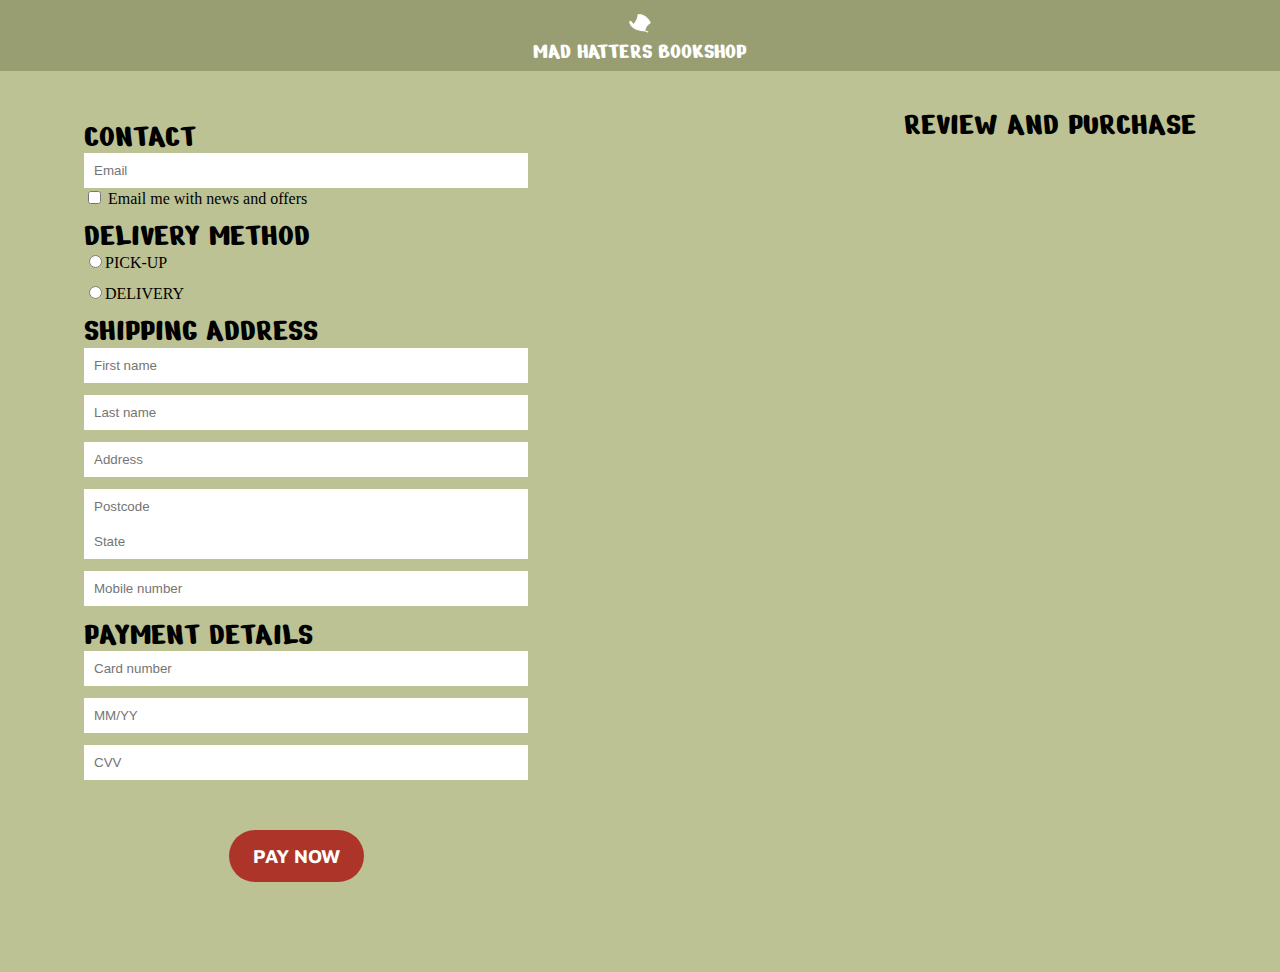
==== checkout.html @ 597fe79b "started checkout page" ====
<!DOCTYPE html>
<html lang="en">
    <head>
        <meta charset="UTF-8">
        <meta http-equiv="X-UA-Compatible" content="IE=edge">
        <meta name="viewport" content="width=device-width, initial-scale=1.0">
        <title>Checkout</title>
        <link rel="icon" href="Images/icons/hat-brown.png" type="image/x-icon">
        <!--css file links-->
        <link rel="stylesheet" type="text/css" href="styles.css">
        <link rel="stylesheet" type="text/css" href="colours.css">
        <link rel="stylesheet" type="text/css" href="typography.css">
        <!--font links-->
        <link rel="preconnect" href="https://fonts.googleapis.com">
        <link rel="preconnect" href="https://fonts.gstatic.com" crossorigin>
        <link href="https://fonts.googleapis.com/css2?family=Nerko+One&display=swap" rel="stylesheet">
        <link href="https://fonts.googleapis.com/css2?family=Maven+Pro:wght@400;500;600;700;800;900&display=swap" rel="stylesheet">
    </head>
<body>
    <header>
        <div class="nav">
            <a href="index.html" class="center">
                <img src="Images/icons/hat-white.png" alt="" class="icon icon--logo">
                <h1 class="title">MAD HATTERS BOOKSHOP</h1>
            </a>
        </div>
    </header>
    <main>
    <div class="checkout">
        <form class="payment-form">
            <h2 class="left-align">CONTACT</h2>
            <div class="form-group">
                <input type="text" placeholder="Email">
                <input type="checkbox">
                <span>Email me with news and offers</span>
              </div>
            <h2 class="left-align">DELIVERY METHOD</h2>
            <div class="form-group">
                <input type="radio"><span>PICK-UP</span>
            </div>
            <div class="form-group">
                <input type="radio"><span>DELIVERY</span>
            </div>
            <h2 class="left-align">SHIPPING ADDRESS</h2>
            <div class="form-group">
                <input type="text" placeholder="First name">
              </div>
              <div class="form-group">
                <input type="text" placeholder="Last name">
              </div>
            <div class="form-group">
                <input type="text" placeholder="Address">
              </div>
              <div class="form-group">
                <input type="text" placeholder="Postcode">
                <input type="text" placeholder="State">
              </div>
            <div class="form-group">
                <input type="text" placeholder="Mobile number">
              </div>
            <h2 class="left-align">PAYMENT DETAILS</h2>
            <div class="form-group">
                <input type="text" placeholder="Card number">
            </div>
            <div class="form-group">
                <input type="text" placeholder="MM/YY">
            </div>
            <div class="form-group">
                <input type="text" placeholder="CVV">
            </div>
            <button class="button">Pay Now</button>
        </form>
        <h2 class="left-align">REVIEW AND PURCHASE</h2>
      </div>
    </main>
    <!-- JS file link -->
    <script src="script.js"></script>
</body>
</html>
---- styles.css ----
/* http://meyerweb.com/eric/tools/css/reset/ 
   v2.0 | 20110126
   License: none (public domain)
*/

html, body, div, span, applet, object, iframe,
h1, h2, h3, h4, h5, h6, p, blockquote, pre,
a, abbr, acronym, address, big, cite, code,
del, dfn, em, img, ins, kbd, q, s, samp,
small, strike, strong, sub, sup, tt, var,
b, u, i, center,
dl, dt, dd, ol, ul, li,
fieldset, form, label, legend,
table, caption, tbody, tfoot, thead, tr, th, td,
article, aside, canvas, details, embed, 
figure, figcaption, footer, header, hgroup, 
menu, nav, output, ruby, section, summary,
time, mark, audio, video {
	margin: 0;
	padding: 0;
	border: 0;
	font-size: 100%;
	font: inherit;
	vertical-align: baseline;
}
/* HTML5 display-role reset for older browsers */
article, aside, details, figcaption, figure, 
footer, header, hgroup, menu, nav, section {
	display: block;
}
body {
	line-height: 1;
}
ol, ul {
	list-style: none;
}
blockquote, q {
	quotes: none;
}
blockquote:before, blockquote:after,
q:before, q:after {
	content: '';
	content: none;
}
table {
	border-collapse: collapse;
	border-spacing: 0;
}



@import url('colours.css');
@import url('typography.css');

/* UTILITY CLASSES */

.center{
    display: flex;
    flex-direction: column;
    align-items: center;
    justify-content: center;
}

.left-align {
    text-align: left;
  }

.nerko-one {
    font-family: Nerko One;
}

.wider-letter-spacing {
    letter-spacing: 0.125rem;
  }

.margin-top {
    margin-top: var(--spacing-lg);
}

/* GENERAL */

.title{
    font-size: var(--text-lg);
    font-family: Nerko One;
    color: var(--white);
    padding: 0;
    margin: var(--spacing-xxxs) var(--spacing-xxs) var(--spacing-xxs) var(--spacing-xxs);
}

.button{
    font-size: var(--text-md);
    font-family: Maven Pro;
    font-weight: bold;
    text-decoration: none;
    padding: var(--spacing-sm) var(--spacing-md);
    border: none;
    border-radius: 50px;
    margin: var(--spacing-lg);
    background-color: var(--red);
    color: var(--white);
    max-width: fit-content;
    align-self: center;
    cursor: pointer;
    text-transform: uppercase;
}

.button--hero-banner{
    margin-bottom: 5rem;
}

.button--small{
    font-size: var(--text-sm);
    margin: var(--spacing-sm);
}

.button:hover{
    background-color: var(--white);
    color: var(--green);
}

.icon{
    width: 1.5em;
    height: auto;
    cursor: pointer;
}

.icon:not(.icon--logo):hover {
    transform: scale(1.2);
  }

.icon--heart{
    width: 1.5em;
    height: auto;
    transform: scale(1.1);
  }

.icon--logo{
    margin-top: 0.75rem;
}

h1{
    font-size: var(--text-xxxl);
    font-family: Nerko One;
    text-align: center;
}

h2{
    font-size: var(--text-xxl);
    font-family: Nerko One;
    text-align: center;
}

h3{
    font-size: var(--text-xl);
    font-family: Maven Pro;
    text-align: center;
}

h4{
    font-size: var(--text-lg);
    font-family: Maven Pro;
    text-align: center;
}

h5{
    font-size: var(--text-md);
    font-family: Maven Pro;
    text-align: center;
}

h6{
    font-size: var(--text-sm);
    font-family: Maven Pro;
    text-align: center;
}

p{
    font-size: var(--text-xs);
    font-family: Maven Pro; 
    text-align: center;
}

a{
    text-decoration: none;
    color: var(--color-link);
}

a:visited {
    color: var(--color-visited-link);
  }

/* HOMEPAGE */

/* header */
.nav{
    background-color: var(--green);
    position: fixed;
    width: 100%;
    top: 0%;
    left: 0%;
    z-index: 9999;
}

ul{
    display: flex;
    justify-content: space-between;
    list-style-type: none;
    padding: 0 var(--spacing-md);
}

li{
    display: flex;
    align-items: center;
}

.searchbar{
    background-color: var(--light-grey);
    position: fixed;
    background-image: url("Images/icons/Search.svg");
    background-repeat: no-repeat;
    border: none;
    width: 100%;
    opacity: 0.5;
    height: 1.5rem;
}

/* main */
body{
    width: 100%;
    padding-top: 1.5rem;
    overscroll-behavior: none;
}

.hero-banner{
    background-image: url("Images/hero-banner.jpg"); 
    background-attachment: scroll;
    background-size: cover;
    background-position: center 50%; 
    display: flex;
    justify-content: flex-end;
    flex-direction: column;
    height: 100vh;
    align-items: center;  
}

.hero-banner--image2 {
    background-image: url("Images/hero-banner-2.jpg"); 
    background-color: var(--brown);
    opacity: 0.8;
    color: var(--white);
    justify-content: center;
    height: 75vh;
    text-shadow: 0.25rem 0.25rem 0.5rem rgba(0, 0, 0, 0.2);

}

.hero-banner--image3 {
    background-image: url("Images/hero-banner-3.jpg"); 
    background-color: var(--brown);
    opacity: 0.8;
    color: var(--white);
    justify-content: center;
    height: 35rem;
    text-shadow: 0.25rem 0.25rem 0.5rem rgba(0, 0, 0, 0.5);
}

.hero-banner--image3 h4{
    font-weight: bold;
}

.hero-banner--image3 .icon{
    width: 3em;
    height: auto;
    padding: var(--spacing-md)
}

.bestsellers{
    color: var(--brown);
    background-color: var(--green-light);
    display: flex;
    flex-direction: column;
    justify-content: center;
    padding: var(--spacing-xl) 0 var(--spacing-md) 0;
}

.books-block{
    display: flex;
    flex-wrap: wrap;
    justify-content: space-between;
    margin: var(--spacing-lg) var(--spacing-xl) var(--spacing-xxxs) var(--spacing-xl);
    color: var(--brown);
}

.books-block--white{
    color: var(--white);
}

.scroll-arrow {
    color: var(--brown);
    background: none;
    border: none;
    font-size: var(--text-xl);
    font-family: Nerko One;
    cursor: pointer;
    margin: var(--spacing-sm) var(--spacing-sm);
  }

.scroll-arrow--white {
    color: var(--white);
}

.product-card{
    display: flex; 
    flex-direction: column;
    justify-content: space-between;
    align-items: center;
    margin: var(--spacing-md);
}

.product-card__image{
    width: 12.5rem;
    box-shadow: 0.4rem 0.4rem 0.25rem rgba(0, 0, 0, 0.1);
    cursor: pointer;
}

.product-card__image--large{
    width: 16rem;
    height: 24rem;
}

.product-card__image:hover {
    transform: scale(1.1);
  }

.product-card__content{
    text-align: center; 
    margin: var(--spacing-lg) var(--spacing-sm);
    cursor: pointer;
}

.product-card h5:first-child{
font-weight: bold;
}

.new-releases{
    color: var(--white);
    background-color: var(--green-dark);
    display: flex;
    flex-direction: column;
    justify-content: center;
    padding: var(--spacing-xl) 0 var(--spacing-md) 0;
}

.sign-up{
    color: var(--white);
    background-color: grey;
    display: flex;
    flex-direction: column;
    justify-content: center;
}

/* footer */
.footer{
    color: var(--white);
    background-color: var(--green);
    display: flex;
    justify-content: center;
    padding: var(--spacing-lg);
}

/* SHOPPING PAGE */

.shopping{
    display: flex;
    flex-direction: column;
    background-color: var(--green-light);
    padding: var(--spacing-xxl) var(--spacing-xxl) var(--spacing-xl) var(--spacing-xxl);
}

.shopping__top{
    display: flex;
    justify-content: space-between;
    color: var(--brown);
    margin: var(--spacing-lg) 0;
}

.shopping__top .icon{
    width: 2em;
    height: auto;
}

.shopping__books-block{
    display: flex;
    justify-content: space-between;
    flex-wrap: wrap;
    color: var(--brown);
}

.shopping__product-card{
    display: flex;
    flex-direction: column;
    justify-content: center;
    align-items: space-between;
    margin: var(--spacing-md) var(--spacing-xl) var(--spacing-lg) 0;
}

.shopping__product-card__image{
    width: 10em;
    height: 15em;
    box-shadow: 0.4rem 0.4rem 0.25rem rgba(0, 0, 0, 0.1);
}

.shopping__product-card__content{
    display: flex;
    flex-direction: column;
    text-align: center;
    margin: var(--spacing-sm) 0 var(--spacing-xxxs) 0;
}

.shopping__product-card h6:first-child{
    font-weight: bold;
}

.shopping__product-card h6:last-child{
    font-weight: bold;
}

.shopping__product-card__buttons{
    display: flex;
    justify-content: center;
    align-items: center;
}

.shopping__bottom{
    display: flex;
    justify-content: center;
    align-items: center;
    margin-top: var(--spacing-xl);
}

.shopping__bottom .icon{
    height: 2em;
    width: auto;
}

/* PRODUCT PAGE */

.product{
    display: flex;
    flex-direction: column;
    background-color: var(--green-light);
    padding: var(--spacing-xxl);
    text-align: left;
    color: var(--brown);
}

.product-block{
    display: flex;
    flex-direction: row;
    margin: var(--spacing-lg);
}

.product__product-card__image{
    width: 30rem;
    box-shadow: 0.5rem 0.5rem 0.25rem rgba(0, 0, 0, 0.1);
}

.product__product-card__content{
    display: flex;
    flex-direction: column;
    margin-left: var(--spacing-xl);
    align-items: space-between;
}

.product__product-card__content > * + *{
    margin-top: var(--spacing-xxs);
}

.product__product-card__content :nth-child(3) {
    margin-top: var(--spacing-sm);
    margin-bottom: var(--spacing-md);
  }

.product__product-card__content > :nth-last-child(-n+3) { /* quantity and add to cart buttons */ 
    margin-left: auto;
}

.book-description h6 {
    font-size: 1rem;
    line-height: 130%;
}

.book-description > * + *{
    margin-top: var(--spacing-sm);
}

.book-info > * + *{
    margin-top: var(--spacing-xxs);
}

  .label {
    font-weight: bold;
  }

  .product-count {
    display: flex;
    align-items: center;
    margin-top: var(--spacing-xl);
    margin-bottom: var(--spacing-md);
  }

  
  .quantity-input {
    width: auto;
    text-align: center;
    font-family: Maven Pro;
    background-color: var(--green-light);
    color: var(--white);
    border: 1px solid var(--white);
    padding: 0.4rem;
    font-size: 1rem;
    cursor: pointer;
    margin: var(--spacing-xl) var(--spacing-md);
  }
  

  /* CHECKOUT */
  .checkout {
    display: flex;
    flex-direction: row;
    justify-content: space-between;
    background-color: var(--green-light);
    padding: var(--spacing-xxl) var(--spacing-xxl) var(--spacing-xl) var(--spacing-xxl);
  }

  .user-info{
    display: flex;
    flex-direction: column;
  }
  
  .payment-form {
    margin-top: var(--spacing-sm);
    display: flex;
    flex-direction: column;
  }
  
  .form-group {
    margin-bottom: var(--spacing-sm);
  }
  
  label {
    display: block;
    font-weight: bold;
  }
  
  input[type="text"] {
    width: 100%;
    padding: 10px;
    border: none;
  }
---- colours.css ----
:root {
      /* Color palette */
    --green: #999E72;
    --red: #AD3428;

    --green-light: #BCC293;
    --green-dark: #859033;
    --green-olive: #807B55; /* for side shopping cart */
    
    --brown: #6B4E20;

    --white: #ffffff;
    --light-grey: #DEE0C9; /* for search bar */

    /* Links */
    --color-link: #6B4E20;
    --color-visited-link: #ffffff; 

    /* Buttons */
    --color-hover: #ffffff;
    --color-active: #ffffff;
    --color-hover-text: #999E72;


}
---- typography.css ----
:root {

  /* Base size and scale ratio */
  --base-size: 1rem;
  --scale-ratio: 1.2;

  /* Text sizes */
  --text-xs: calc(var(--base-size) / (var(--scale-ratio) * var(--scale-ratio)));
  --text-sm: calc(var(--base-size) / (var(--scale-ratio)));
  --text-md: calc(var(--base-size) * var(--scale-ratio));
  --text-lg: calc(var(--base-size) * (var(--scale-ratio) * var(--scale-ratio)));
  --text-xl: calc(var(--base-size) * (var(--scale-ratio) * var(--scale-ratio) * var(--scale-ratio)));
  --text-xxl: calc(var(--base-size) * (var(--scale-ratio) * var(--scale-ratio) * var(--scale-ratio) * var(--scale-ratio)));
  --text-xxxl: calc(var(--base-size) * (var(--scale-ratio) * var(--scale-ratio) * var(--scale-ratio) * var(--scale-ratio) * var(--scale-ratio)));
  
  /* Spacing */
  --spacing-xxxs: 0.25em;
  --spacing-xxs: 0.375em;
  --spacing-xs: 0.5em;
  --spacing-sm: 0.75em;
  --spacing-md: 1.25em;
  --spacing-lg: 2em;
  --spacing-xl: 3.25em;
  --spacing-xxl: 5.25em;
  --spacing-xxxl: 8.5em;
}
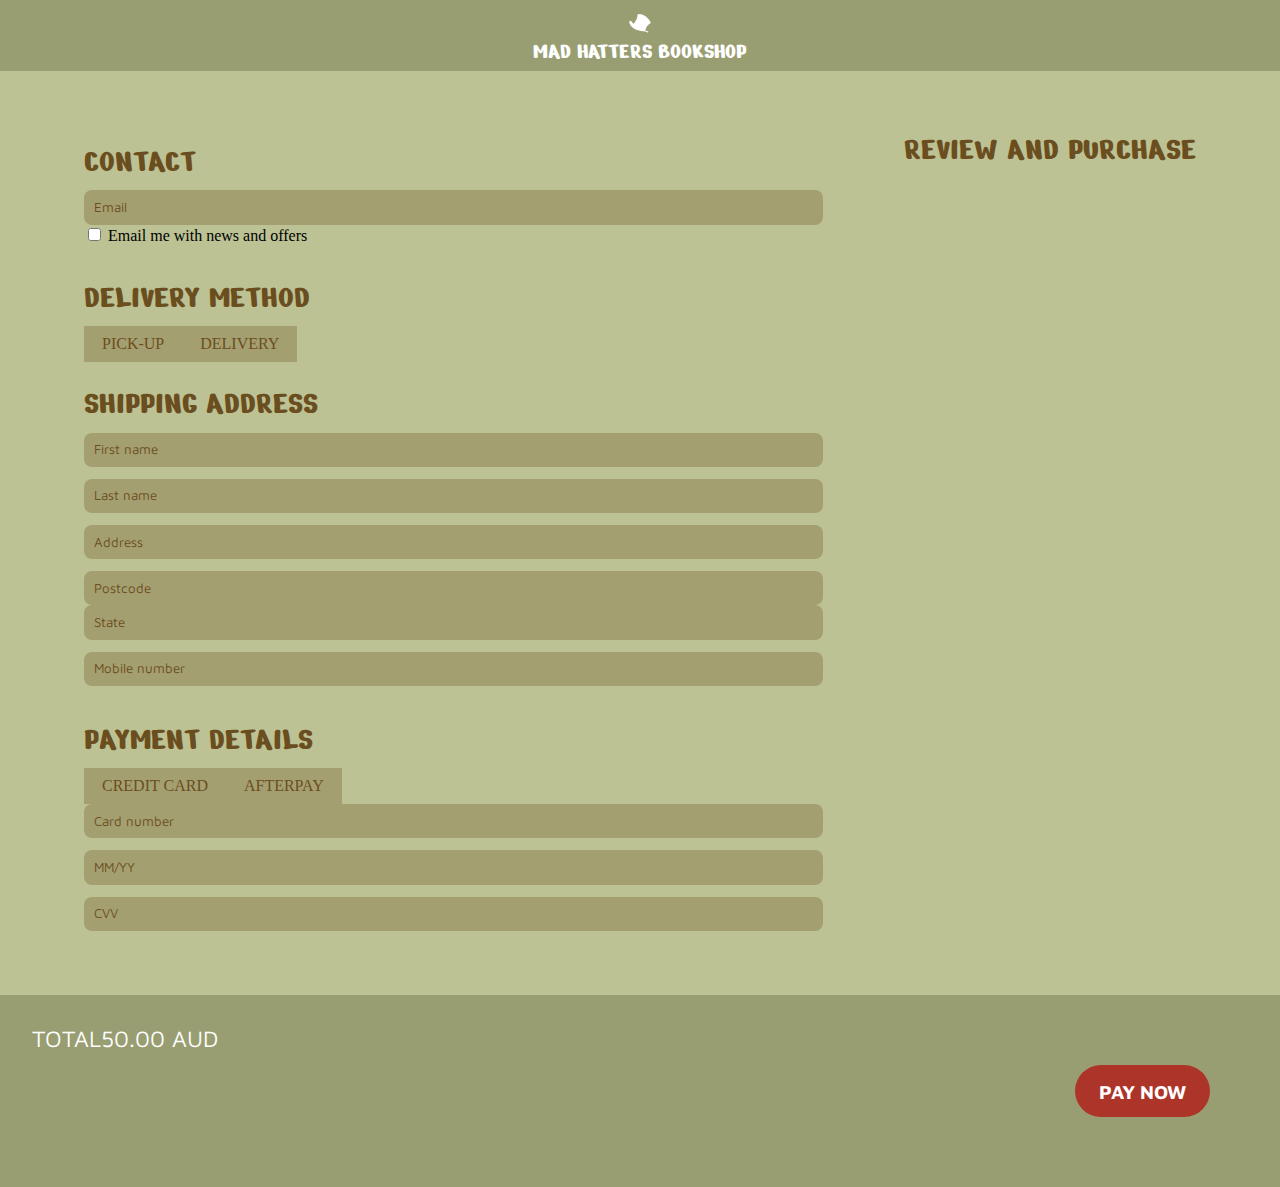
==== commit 655766fe: "styled checkout inputs" ====
--- a/checkout.html
+++ b/checkout.html
@@ -28,20 +28,25 @@
     <main>
     <div class="checkout">
         <form class="payment-form">
-            <h2 class="left-align">CONTACT</h2>
+            <h2 class="form-heading">CONTACT</h2>
             <div class="form-group">
                 <input type="text" placeholder="Email">
                 <input type="checkbox">
                 <span>Email me with news and offers</span>
               </div>
-            <h2 class="left-align">DELIVERY METHOD</h2>
-            <div class="form-group">
-                <input type="radio"><span>PICK-UP</span>
+            <h2 class="form-heading">DELIVERY METHOD</h2>
+            <div class="radio-options">
+            <span class="radio-button">
+                <input type="radio" name="radio-group">
+                PICK-UP
+            </span>
+              
+              <span class="radio-button">
+                <input type="radio" name="radio-group">
+                DELIVERY
+              </span>
             </div>
-            <div class="form-group">
-                <input type="radio"><span>DELIVERY</span>
-            </div>
-            <h2 class="left-align">SHIPPING ADDRESS</h2>
+            <h2 class="form-heading">SHIPPING ADDRESS</h2>
             <div class="form-group">
                 <input type="text" placeholder="First name">
               </div>
@@ -58,7 +63,18 @@
             <div class="form-group">
                 <input type="text" placeholder="Mobile number">
               </div>
-            <h2 class="left-align">PAYMENT DETAILS</h2>
+            <h2 class="form-heading">PAYMENT DETAILS</h2>
+            <div class="radio-options">
+                <span class="radio-button">
+                    <input type="radio" name="radio-group">
+                    CREDIT CARD
+                </span>
+                  
+                  <span class="radio-button">
+                    <input type="radio" name="radio-group">
+                    AFTERPAY
+                  </span>
+                </div>
             <div class="form-group">
                 <input type="text" placeholder="Card number">
             </div>
@@ -68,12 +84,22 @@
             <div class="form-group">
                 <input type="text" placeholder="CVV">
             </div>
-            <button class="button">Pay Now</button>
         </form>
-        <h2 class="left-align">REVIEW AND PURCHASE</h2>
+        <h2 class="form-heading">REVIEW AND PURCHASE</h2>
       </div>
     </main>
     <!-- JS file link -->
     <script src="script.js"></script>
+    <footer>
+        <div class="footer footer--checkout">
+            <div class="total-price">
+                <h4>TOTAL</h4>
+                <h4>50.00 AUD</h4>
+            </div>
+            <button class="button">Pay Now</button>
+        </div>
+    </footer>
+    <!-- JS file link -->
+    <script src="script.js"></script>
 </body>
 </html>--- a/styles.css
+++ b/styles.css
@@ -118,6 +118,20 @@
     color: var(--green);
 }
 
+.button-counter{
+    border-color: var(--white);
+    background-color: rgba(var(--white), 0.5); /* this does not work */
+}
+
+.close-button{
+    position: absolute;
+    right: var(--spacing-sm);
+    padding: var(--spacing-sm);
+    font-size: var(--text-md);
+    color: var(--white);
+    cursor: pointer;
+}
+
 .icon{
     width: 1.5em;
     height: auto;
@@ -198,7 +212,7 @@
     width: 100%;
     top: 0%;
     left: 0%;
-    z-index: 9999;
+    z-index: 9998;
 }
 
 ul{
@@ -224,6 +238,134 @@
     height: 1.5rem;
 }
 
+.menu{
+    display: flex;
+    flex-direction: column;
+    background-color: var(--green-olive);
+    height: 100vh;
+    z-index: 9999;
+    top: 0;
+    left: 0;
+    position: fixed;
+    overflow-x: hidden;
+    padding: var(--spacing-lg);
+    transition: 0.5s ease-in;
+    display: none;
+}
+
+.menu h3{
+    padding-top: var(--spacing-sm);
+}
+
+.menu a:hover{
+    transform: scale(1.1);
+}
+
+.menu a{
+    text-decoration: none;
+    color: var(--white);
+    font-size: var(--text-md);
+    display: block;
+    padding: var(--spacing-sm);
+}
+
+.menu .close-button{
+    font-size: var(--text-xl);
+    padding: var(--spacing-xxxs);
+}
+
+.cart{
+    display: flex;
+    flex-direction: column;
+    justify-content: space-between;
+    background-color: var(--green-olive);
+    height: 100vh;
+    z-index: 9999;
+    top: 0;
+    right: 0;
+    position: fixed;
+    overflow-x: hidden;
+    padding: var(--spacing-lg) var(--spacing-xxl) 0 var(--spacing-xl); 
+    transition: 0.5s ease-in;
+    display: none;
+}
+
+.cart h1{
+    font-size: var(--spacing-lg);
+    color: var(--white);
+    padding: var(--spacing-xxxs) 0;
+}
+
+.cart h4{
+    color: var(--white);
+    font-size: var(--text-md);
+    font-weight: bold;
+}
+
+.cart-heading{
+    display: flex;
+    justify-content: space-between;
+}
+
+.cart-top .close-button{
+    font-size: var(--text-xl);
+    padding: var(--spacing-xxxs);
+}
+
+.cart .shopping__books-block{
+    display: flex;
+    flex-direction: column;
+    justify-content: flex-start;
+    align-content: flex-start;
+}
+
+.cart .shopping__product-card{
+    flex-direction: row;
+}
+
+.cart .shopping__product-card__image{
+    width: 6em;
+    height: 9em;
+}
+
+.cart .shopping__product-card__content{
+    padding-left: var(--spacing-md);
+}
+
+.cart .shopping__product-card__content h6{
+    text-align: left;
+    color: var(--white);
+}
+
+.cart .quantity-input{
+    background-color: var(--green-olive);
+    border: 0.8px solid var(--white);
+    padding: 0.4rem;
+    font-size: 0.8rem;
+    cursor: pointer;
+    margin-left: 0;
+}
+
+.cart-bottom{
+    display: flex;
+    flex-direction: column;
+    margin-top: var(--spacing-xl);
+}
+
+.cart-total{
+    display: flex;
+    justify-content: space-between;
+}
+
+.cart .button{
+    align-self:flex-end;
+    margin: var(--spacing-sm) 0;
+    padding: var(--spacing-xs) var(--spacing-xl);
+    text-align: center;
+    align-self: flex-end;
+}
+
+
 /* main */
 body{
     width: 100%;
@@ -542,19 +684,71 @@
     margin-top: var(--spacing-sm);
     display: flex;
     flex-direction: column;
+    width: 80vh;
   }
   
   .form-group {
     margin-bottom: var(--spacing-sm);
+    width: 100%;
   }
   
-  label {
-    display: block;
-    font-weight: bold;
+  .form-heading {
+    color: var(--brown);
+    text-align: left;
+    margin-top: var(--spacing-sm);
+    margin-bottom: var(--spacing-xxs);
   }
   
   input[type="text"] {
     width: 100%;
-    padding: 10px;
+    padding: 0.6rem;
     border: none;
-  }+    background-color: var(--brown-light);
+    border-radius: 0.5rem;
+  }
+
+  input[type="text"]::placeholder{
+    color: var(--brown);
+    font-family: Maven Pro;
+    opacity: 1;
+  }
+
+  input[type="radio"] {
+    width: 100%;
+    padding: 0.6rem;
+    border: none;
+    background-color: var(--brown-light);
+  }
+
+  .radio-options{
+    display: flex;
+    flex-direction: row;
+  }
+  
+  .radio-button {
+    color:var(--brown);
+    display: inline-block;
+    padding: 0.5rem 1rem;
+    border: 2px solid var(--brown-light);
+    background-color: var(--brown-light);
+    cursor: pointer;
+  }
+
+  .radio-button input[type="radio"] {
+    display: none;
+  }
+
+  .radio-button:hover {
+    background-color: var(--grey); 
+  }
+
+
+  .total-price{
+    display: flex;
+    justify-content: space-between;
+  }
+
+  .footer--checkout{
+    justify-content: space-between;
+  }
+  --- a/colours.css
+++ b/colours.css
@@ -8,6 +8,9 @@
     --green-olive: #807B55; /* for side shopping cart */
     
     --brown: #6B4E20;
+    --brown-light: #a49f70;
+  
+    --grey: #bfbc9c;
 
     --white: #ffffff;
     --light-grey: #DEE0C9; /* for search bar */
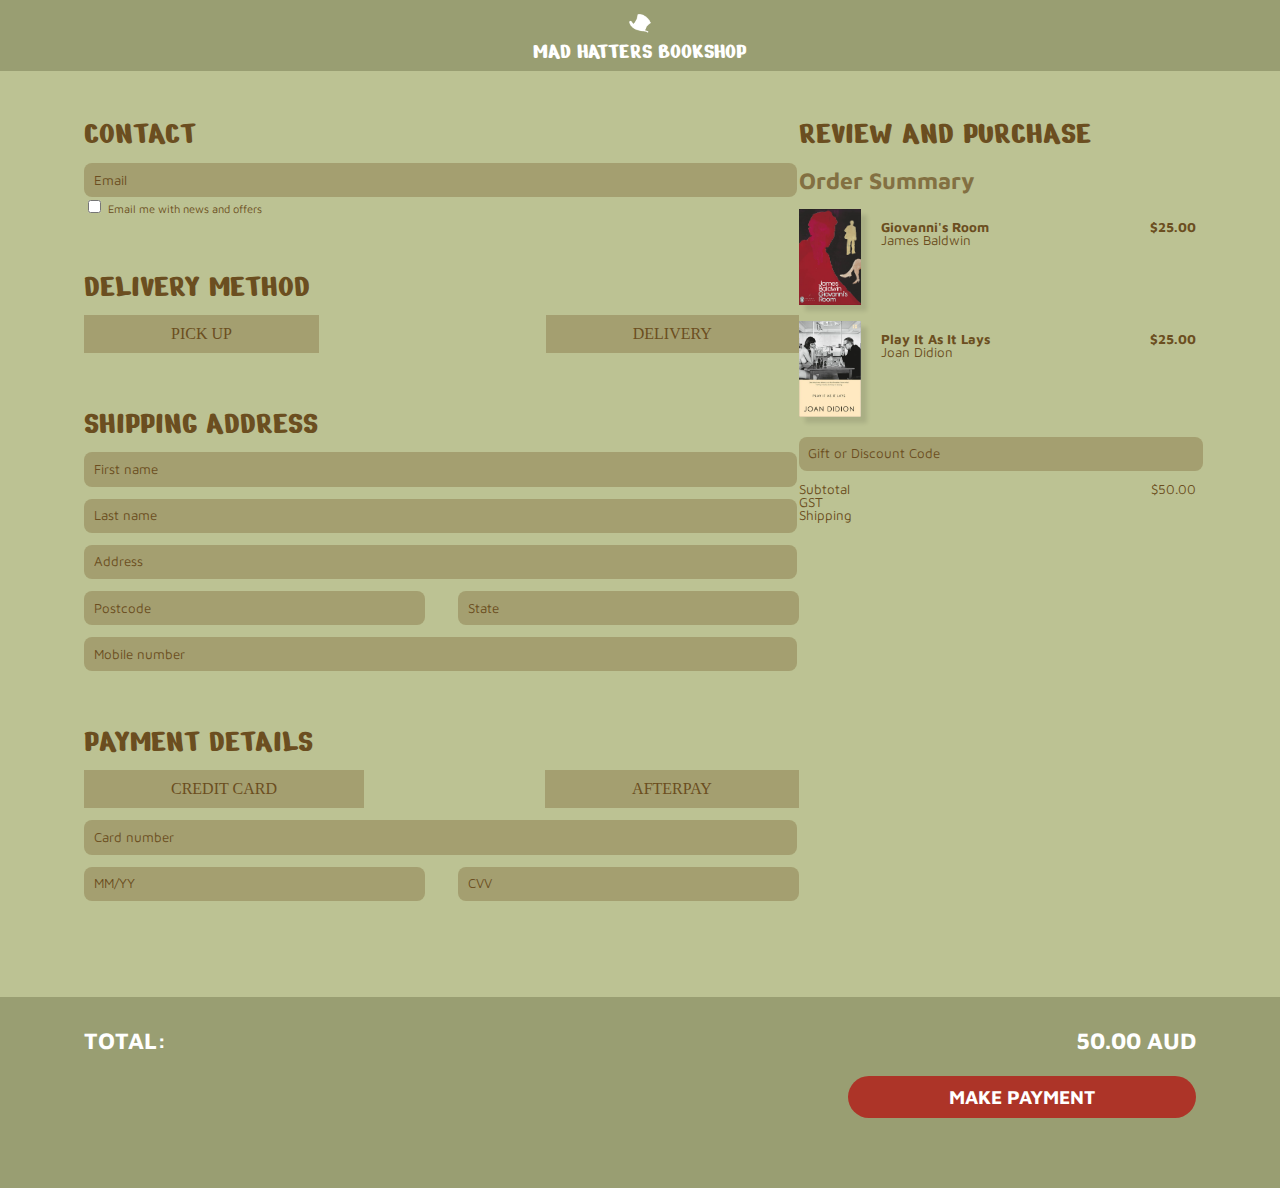
==== commit bf2f39ca: "checkout page" ====
--- a/checkout.html
+++ b/checkout.html
@@ -25,78 +25,106 @@
             </a>
         </div>
     </header>
-    <main>
-    <div class="checkout">
-        <form class="payment-form">
-            <h2 class="form-heading">CONTACT</h2>
-            <div class="form-group">
-                <input type="text" placeholder="Email">
-                <input type="checkbox">
-                <span>Email me with news and offers</span>
+    <main class="checkout">
+      <form class="payment-form">
+        <h2 class="form-heading">CONTACT</h2>
+          <div class="form-group">
+            <input type="text" placeholder="Email">
+            <input type="checkbox">
+            <span>Email me with news and offers</span>
+          </div>
+        <h2 class="form-heading">DELIVERY METHOD</h2>
+          <div class="radio-options">
+            <div class="radio-button">
+              <input type="radio" name="radio-group">
+              PICK UP
+            </div>
+            <div class="radio-button">
+              <input type="radio" name="radio-group">
+              DELIVERY
+            </div>
+          </div>
+        <h2 class="form-heading">SHIPPING ADDRESS</h2>
+          <div class="form-group">
+            <input type="text" placeholder="First name">
+          </div>
+          <div class="form-group">
+            <input type="text" placeholder="Last name">
+          </div>
+          <div class="form-group">
+            <input type="text" placeholder="Address">
+          </div>
+          <div class="form-group-half">
+            <input type="text" placeholder="Postcode">
+            <input type="text" placeholder="State">
+          </div>
+          <div class="form-group">
+              <input type="text" placeholder="Mobile number">
+          </div>
+        <h2 class="form-heading">PAYMENT DETAILS</h2>
+          <div class="radio-options">
+            <div class="radio-button">
+              <input type="radio" name="radio-group">
+              CREDIT CARD
+            </div>  
+            <div class="radio-button">
+              <input type="radio" name="radio-group">
+              AFTERPAY
+            </div>
+          </div>
+          <div class="form-group">
+              <input type="text" placeholder="Card number">
+          </div>
+          <div class="form-group-half">
+              <input type="text" placeholder="MM/YY">
+              <input type="text" placeholder="CVV">
+          </div>
+      </form>
+      <div class="review">
+        <h2 class="form-heading">REVIEW AND PURCHASE</h2>
+        <h3 class="form-heading">Order Summary</h3>
+        <div class="shopping__books-block">
+          <div class="shopping__product-card">
+            <img src="Images/book-covers/giovannis-room.webp" alt="Giovanni's Room by James Baldwin" class="shopping__product-card__image">
+            <div class="shopping__product-card__content">
+              <div class="details">
+                <h6>Giovanni's Room</h6>
+                <h6>James Baldwin</h6>
               </div>
-            <h2 class="form-heading">DELIVERY METHOD</h2>
-            <div class="radio-options">
-            <span class="radio-button">
-                <input type="radio" name="radio-group">
-                PICK-UP
-            </span>
-              
-              <span class="radio-button">
-                <input type="radio" name="radio-group">
-                DELIVERY
-              </span>
+              <h6 class="price">$25.00</h6>
             </div>
-            <h2 class="form-heading">SHIPPING ADDRESS</h2>
-            <div class="form-group">
-                <input type="text" placeholder="First name">
+          </div>
+          <div class="shopping__product-card">
+            <img src="Images/book-covers/play-it-as-it-lays.webp" alt="Play It As It Lays by Joan Didion" class="shopping__product-card__image">
+            <div class="shopping__product-card__content">
+              <div class="details">
+                <h6>Play It As It Lays</h6>
+                <h6>Joan Didion</h6>
               </div>
-              <div class="form-group">
-                <input type="text" placeholder="Last name">
-              </div>
-            <div class="form-group">
-                <input type="text" placeholder="Address">
-              </div>
-              <div class="form-group">
-                <input type="text" placeholder="Postcode">
-                <input type="text" placeholder="State">
-              </div>
-            <div class="form-group">
-                <input type="text" placeholder="Mobile number">
-              </div>
-            <h2 class="form-heading">PAYMENT DETAILS</h2>
-            <div class="radio-options">
-                <span class="radio-button">
-                    <input type="radio" name="radio-group">
-                    CREDIT CARD
-                </span>
-                  
-                  <span class="radio-button">
-                    <input type="radio" name="radio-group">
-                    AFTERPAY
-                  </span>
-                </div>
-            <div class="form-group">
-                <input type="text" placeholder="Card number">
+              <h6 class="price">$25.00</h6>
             </div>
-            <div class="form-group">
-                <input type="text" placeholder="MM/YY">
-            </div>
-            <div class="form-group">
-                <input type="text" placeholder="CVV">
-            </div>
-        </form>
-        <h2 class="form-heading">REVIEW AND PURCHASE</h2>
+          </div>
+        </div>
+        <div class="form-group">
+          <input type="text" placeholder="Gift or Discount Code">
+        </div>
+        <div class="calculations">
+          <div class="headings">
+            <h6>Subtotal</h6>
+            <h6>GST</h6> 
+            <h6>Shipping</h6>
+          </div>
+          <h6 class="price">$50.00</h6>
+        </div>
       </div>
     </main>
-    <!-- JS file link -->
-    <script src="script.js"></script>
     <footer>
         <div class="footer footer--checkout">
             <div class="total-price">
-                <h4>TOTAL</h4>
+                <h4>TOTAL:</h4>
                 <h4>50.00 AUD</h4>
             </div>
-            <button class="button">Pay Now</button>
+            <button class="button">MAKE PAYMENT</button>
         </div>
     </footer>
     <!-- JS file link -->
--- a/styles.css
+++ b/styles.css
@@ -201,7 +201,7 @@
 
 a:visited {
     color: var(--color-visited-link);
-  }
+}
 
 /* HOMEPAGE */
 
@@ -307,7 +307,7 @@
     justify-content: space-between;
 }
 
-.cart-top .close-button{
+.cart-heading .close-button{
     font-size: var(--text-xl);
     padding: var(--spacing-xxxs);
 }
@@ -666,89 +666,174 @@
   }
   
 
-  /* CHECKOUT */
-  .checkout {
+/* CHECKOUT PAGE */
+
+.checkout{
     display: flex;
     flex-direction: row;
     justify-content: space-between;
     background-color: var(--green-light);
-    padding: var(--spacing-xxl) var(--spacing-xxl) var(--spacing-xl) var(--spacing-xxl);
-  }
-
-  .user-info{
-    display: flex;
-    flex-direction: column;
-  }
+    padding: var(--spacing-xl) var(--spacing-xxl) var(--spacing-xxl) var(--spacing-xxl);
+}
   
-  .payment-form {
-    margin-top: var(--spacing-sm);
-    display: flex;
-    flex-direction: column;
-    width: 80vh;
-  }
-  
-  .form-group {
+.payment-form{
+    display: flex;
+    flex-direction: column;
+    width: 90vh;
+}
+
+.form-group{
     margin-bottom: var(--spacing-sm);
-    width: 100%;
-  }
-  
-  .form-heading {
+    width: 97%;
+}
+
+span{
+    color: var(--brown);
+    font-size: var(--text-xs);
+    font-family: Maven Pro;
+}
+
+.form-group-half{
+    margin-bottom: var(--spacing-sm);
+    display: flex;
+    flex-direction: row;
+    justify-content: space-between;
+}
+
+.form-group-half input[type="text"]{
+    display: flex;
+    flex-direction: row;
+    justify-content: space-between;
+    width: 45%;
+}
+   
+.form-heading{
     color: var(--brown);
     text-align: left;
-    margin-top: var(--spacing-sm);
+    margin-top: var(--spacing-md);
     margin-bottom: var(--spacing-xxs);
-  }
-  
-  input[type="text"] {
+}
+
+input[type="text"]{
     width: 100%;
     padding: 0.6rem;
     border: none;
     background-color: var(--brown-light);
     border-radius: 0.5rem;
-  }
-
-  input[type="text"]::placeholder{
+}
+
+input[type="text"]::placeholder{
     color: var(--brown);
     font-family: Maven Pro;
     opacity: 1;
-  }
-
-  input[type="radio"] {
+}
+
+input[type="radio"]{
     width: 100%;
     padding: 0.6rem;
     border: none;
     background-color: var(--brown-light);
-  }
-
-  .radio-options{
+}
+
+.radio-options{
     display: flex;
     flex-direction: row;
-  }
+    justify-content: space-between;
+}
   
-  .radio-button {
-    color:var(--brown);
+.radio-button {
+    color: var(--brown);
     display: inline-block;
-    padding: 0.5rem 1rem;
-    border: 2px solid var(--brown-light);
+    padding: var(--spacing-xs) var(--spacing-xxl);
+    border: 3px solid var(--brown-light);
     background-color: var(--brown-light);
     cursor: pointer;
-  }
-
-  .radio-button input[type="radio"] {
+    margin-bottom: var(--spacing-sm);
+}
+
+.radio-button input[type="radio"] {
     display: none;
-  }
-
-  .radio-button:hover {
+}
+
+.radio-button:hover {
     background-color: var(--grey); 
-  }
-
-
-  .total-price{
-    display: flex;
-    justify-content: space-between;
-  }
-
-  .footer--checkout{
-    justify-content: space-between;
-  }
-  +}
+
+.review{
+    display: flex;
+    flex-direction: column;
+    width: 50vh;
+}
+
+.review h3{
+    color: var(--brown);
+    font-weight: bold;
+    font-size: var(--text-lg);
+    margin-top: var(--spacing-xxxs);
+    opacity: 0.7;
+}
+
+.review .shopping__books-block{
+    display: flex;
+    flex-direction: column;
+    padding-bottom: var(--spacing-sm);
+}
+
+.review .shopping__product-card{
+    display: flex;
+    flex-direction: row;
+    justify-content: flex-start;
+    margin: var(--spacing-xs) 0;
+}
+
+.review .shopping__product-card__image{
+    width: 4rem;
+    height: 6rem;
+}
+
+.review .shopping__product-card__content{
+    display: flex;
+    flex-direction: row;
+    justify-content: space-between;
+    width: 100%;
+    text-align: left;
+    padding-left: var(--spacing-md);
+}
+
+.review .shopping__product-card__content h6{
+    text-align: left;
+}
+
+.review .shopping__product-card__content .details h6:last-child{
+    font-weight: normal;
+}
+
+.calculations{
+    display: flex;
+    flex-direction: row;
+    justify-content: space-between;
+    color: var(--brown);
+}
+
+.headings h6{
+    text-align: left;
+}
+
+.footer--checkout{
+    display: flex;
+    flex-direction: column;
+    justify-content: flex-start;
+    padding: var(--spacing-lg) var(--spacing-xxl);
+    font-weight: bold;
+}
+
+.total-price{
+    display: flex;
+    justify-content: space-between;
+}
+
+.footer .button{
+    align-self: flex-end;
+    margin: var(--spacing-md) 0 var(--spacing-lg);
+    padding: var(--spacing-xs) var(--spacing-xxl);
+}--- a/colours.css
+++ b/colours.css
@@ -16,8 +16,8 @@
     --light-grey: #DEE0C9; /* for search bar */
 
     /* Links */
-    --color-link: #6B4E20;
-    --color-visited-link: #ffffff; 
+    --color-link: ;
+    --color-visited-link: ; 
 
     /* Buttons */
     --color-hover: #ffffff;
--- a/typography.css
+++ b/typography.css
@@ -21,6 +21,7 @@
   --spacing-md: 1.25em;
   --spacing-lg: 2em;
   --spacing-xl: 3.25em;
+  --spacing-header: 4.45em;
   --spacing-xxl: 5.25em;
   --spacing-xxxl: 8.5em;
 }
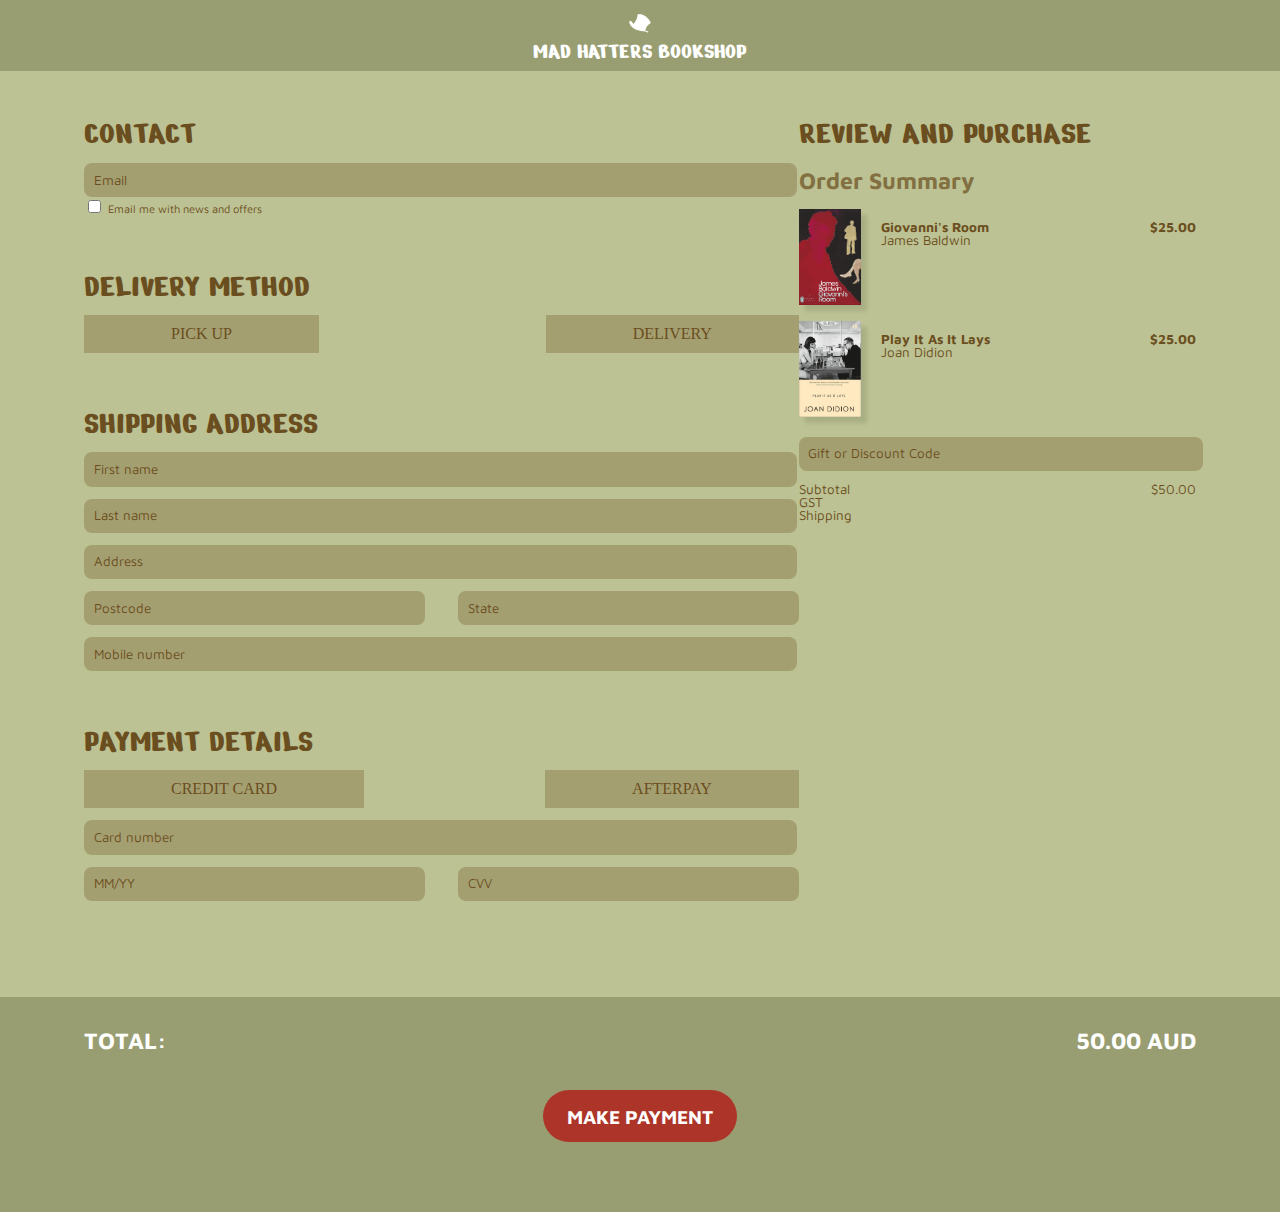
==== commit bae7f70a: "Merge branch 'main' of https://github.com/qiqqy/INFO20005-Project" ====
--- a/checkout.html
+++ b/checkout.html
@@ -124,7 +124,7 @@
                 <h4>TOTAL:</h4>
                 <h4>50.00 AUD</h4>
             </div>
-            <button class="button">MAKE PAYMENT</button>
+            <button class="button" onclick="redirectToHome()">MAKE PAYMENT</button>
         </div>
     </footer>
     <!-- JS file link -->
--- a/styles.css
+++ b/styles.css
@@ -77,6 +77,10 @@
     margin-top: var(--spacing-lg);
 }
 
+.bold {
+    font-weight: bold;
+}
+
 /* GENERAL */
 
 .title{
@@ -227,15 +231,16 @@
     align-items: center;
 }
 
-.searchbar{
+input.searchbar[type="text"] {
     background-color: var(--light-grey);
     position: fixed;
     background-image: url("Images/icons/Search.svg");
     background-repeat: no-repeat;
     border: none;
+    border-radius: 0;
     width: 100%;
     opacity: 0.5;
-    height: 1.5rem;
+    height: 0.7rem;
 }
 
 .menu{
@@ -279,17 +284,17 @@
     flex-direction: column;
     justify-content: space-between;
     background-color: var(--green-olive);
-    height: 100vh;
     z-index: 9999;
     top: 0;
     right: 0;
+    bottom: 0;
     position: fixed;
     overflow-x: hidden;
     padding: var(--spacing-lg) var(--spacing-xxl) 0 var(--spacing-xl); 
     transition: 0.5s ease-in;
     display: none;
 }
-
+  
 .cart h1{
     font-size: var(--spacing-lg);
     color: var(--white);
@@ -359,7 +364,7 @@
 
 .cart .button{
     align-self:flex-end;
-    margin: var(--spacing-sm) 0;
+    margin: var(--spacing-sm) 0 var(--spacing-lg) 0;
     padding: var(--spacing-xs) var(--spacing-xl);
     text-align: center;
     align-self: flex-end;
@@ -590,22 +595,26 @@
 .product{
     display: flex;
     flex-direction: column;
+    justify-content: center;
     background-color: var(--green-light);
     padding: var(--spacing-xxl);
-    text-align: left;
     color: var(--brown);
 }
 
 .product-block{
     display: flex;
     flex-direction: row;
+    justify-content: center;
     margin: var(--spacing-lg);
 }
 
-.product__product-card__image{
-    width: 30rem;
+.product__product-card__image {
+    width: 50%;
+    height: 50%;
+    object-fit: contain;
     box-shadow: 0.5rem 0.5rem 0.25rem rgba(0, 0, 0, 0.1);
-}
+  }
+  
 
 .product__product-card__content{
     display: flex;
@@ -722,7 +731,8 @@
     border-radius: 0.5rem;
 }
 
-input[type="text"]::placeholder{
+
+  input[type="text"]::placeholder{
     color: var(--brown);
     font-family: Maven Pro;
     opacity: 1;
@@ -830,10 +840,5 @@
 .total-price{
     display: flex;
     justify-content: space-between;
-}
-
-.footer .button{
-    align-self: flex-end;
-    margin: var(--spacing-md) 0 var(--spacing-lg);
-    padding: var(--spacing-xs) var(--spacing-xxl);
-}+  }
+  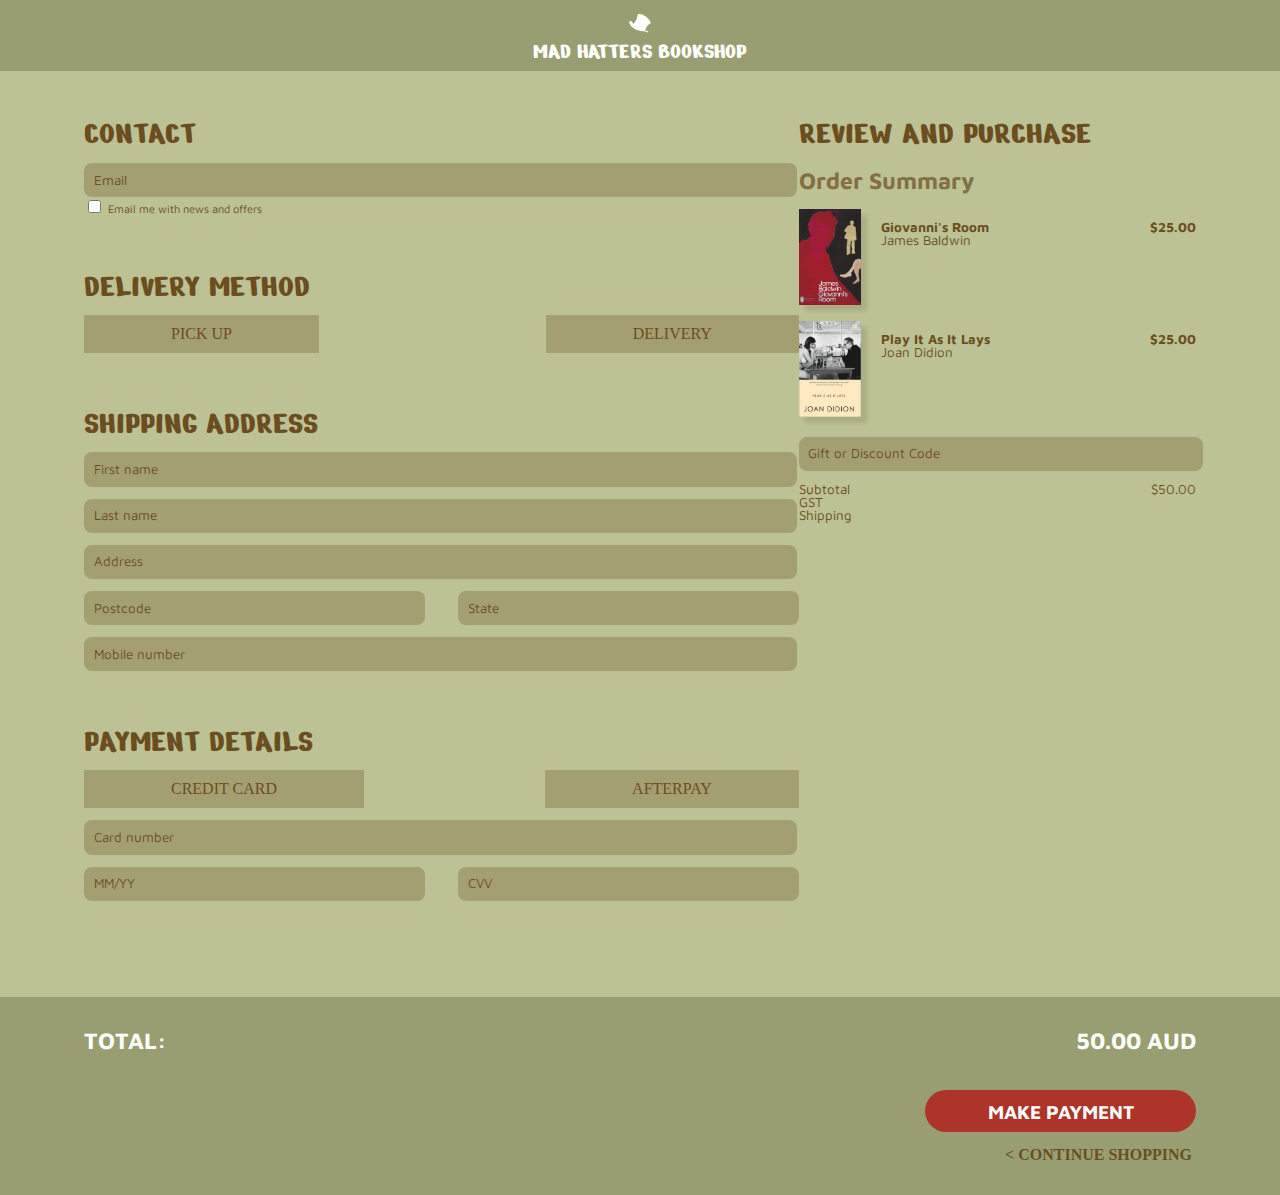
==== commit 6fdb4124: "continue shopping button" ====
--- a/checkout.html
+++ b/checkout.html
@@ -119,13 +119,14 @@
       </div>
     </main>
     <footer>
-        <div class="footer footer--checkout">
-            <div class="total-price">
-                <h4>TOTAL:</h4>
-                <h4>50.00 AUD</h4>
-            </div>
-            <button class="button" onclick="redirectToHome()">MAKE PAYMENT</button>
+      <div class="footer footer--checkout">
+        <div class="total-price">
+          <h4>TOTAL:</h4>
+          <h4>50.00 AUD</h4>
         </div>
+        <button class="button" onclick="redirectToHome()">MAKE PAYMENT</button>
+        <a href="#continue-shopping" onclick="redirectToShopping()">< CONTINUE SHOPPING</a>
+      </div>
     </footer>
     <!-- JS file link -->
     <script src="script.js"></script>
--- a/styles.css
+++ b/styles.css
@@ -1,4 +1,7 @@
-/* http://meyerweb.com/eric/tools/css/reset/ 
+/* 
+CSS Reset
+
+    http://meyerweb.com/eric/tools/css/reset/ 
    v2.0 | 20110126
    License: none (public domain)
 */
@@ -122,11 +125,6 @@
     color: var(--green);
 }
 
-.button-counter{
-    border-color: var(--white);
-    background-color: rgba(var(--white), 0.5); /* this does not work */
-}
-
 .close-button{
     position: absolute;
     right: var(--spacing-sm);
@@ -143,7 +141,7 @@
 }
 
 .icon:not(.icon--logo):hover {
-    transform: scale(1.2);
+    transform: scale(1.1);
   }
 
 .icon--heart{
@@ -475,9 +473,9 @@
     height: 24rem;
 }
 
-.product-card__image:hover {
+.product-card__image:hover{
     transform: scale(1.1);
-  }
+}
 
 .product-card__content{
     text-align: center; 
@@ -555,6 +553,11 @@
     width: 10em;
     height: 15em;
     box-shadow: 0.4rem 0.4rem 0.25rem rgba(0, 0, 0, 0.1);
+    cursor: pointer;
+}
+
+.shopping__product-card__image:hover{
+    transform: scale(1.02);
 }
 
 .shopping__product-card__content{
@@ -562,6 +565,7 @@
     flex-direction: column;
     text-align: center;
     margin: var(--spacing-sm) 0 var(--spacing-xxxs) 0;
+    cursor: pointer;
 }
 
 .shopping__product-card h6:first-child{
@@ -840,5 +844,17 @@
 .total-price{
     display: flex;
     justify-content: space-between;
-  }
-  +}
+
+.footer--checkout .button{
+    align-self: flex-end;
+    padding: var(--spacing-xs) var(--spacing-xl);
+    margin-right: 0;
+    margin-bottom: var(--spacing-sm);
+}
+
+.footer--checkout a{
+    color: var(--brown);
+    align-self: flex-end;
+    margin-right: var(--spacing-xxxs);
+}